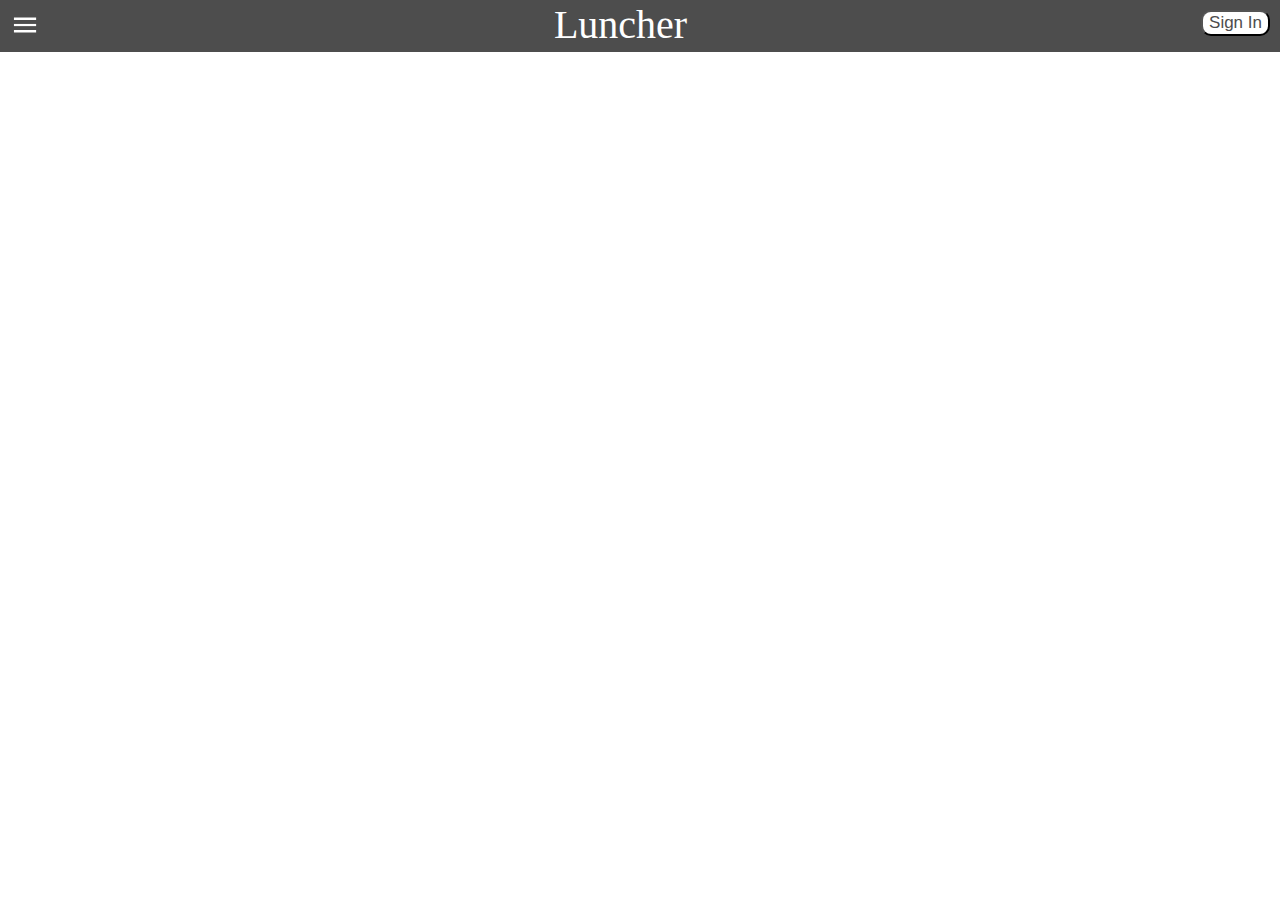
==== index.html @ e7b2f222 "Header design complete, not functional" ====
<!DOCTYPE html>
<html lang="en" dir="ltr">
  <head>
    <meta charset="utf-8">
    <meta name="viewport" content="width=device-width, initial-scale=1, shrink-to-fit=no">

    <title>Luncher</title>

    <link rel="stylesheet" type="text/css" media="screen" href="design/css/index.css">
  </head>

  <body>
    <nav>
      <div class="nav">
        <div class="menu">
          <img class="menu-btn" src="img/menu.png" alt="menu">
          <div class="menu-items">
            <a href="#">Item 1</a>
            <a href="#">Item 2</a>
          </div>
        </div>

        <div class="nav-txt">
          <h1>Luncher</h1>
        </div>

        <div class="login">
          <button type="button" name="login">Sign In</button>
        </div>
      </div>
    </nav>

  </body>
</html>
---- design/css/index.css ----
/* http://meyerweb.com/eric/tools/css/reset/
   v2.0 | 20110126
   License: none (public domain)
*/
html,
body,
div,
span,
applet,
object,
iframe,
h1,
h2,
h3,
h4,
h5,
h6,
p,
blockquote,
pre,
a,
abbr,
acronym,
address,
big,
cite,
code,
del,
dfn,
em,
img,
ins,
kbd,
q,
s,
samp,
small,
strike,
strong,
sub,
sup,
tt,
var,
b,
u,
i,
center,
dl,
dt,
dd,
ol,
ul,
li,
fieldset,
form,
label,
legend,
table,
caption,
tbody,
tfoot,
thead,
tr,
th,
td,
article,
aside,
canvas,
details,
embed,
figure,
figcaption,
footer,
header,
hgroup,
menu,
nav,
output,
ruby,
section,
summary,
time,
mark,
audio,
video {
  margin: 0;
  padding: 0;
  border: 0;
  font-size: 100%;
  font: inherit;
  vertical-align: baseline;
}
/* HTML5 display-role reset for older browsers */
article,
aside,
details,
figcaption,
figure,
footer,
header,
hgroup,
menu,
nav,
section {
  display: block;
}
body {
  line-height: 1;
}
ol,
ul {
  list-style: none;
}
blockquote,
q {
  quotes: none;
}
blockquote:before,
blockquote:after,
q:before,
q:after {
  content: '';
  content: none;
}
table {
  border-collapse: collapse;
  border-spacing: 0;
}
* {
  box-sizing: border-box;
}
html {
  font-size: 62.5%;
}
h1 {
  font-size: 4rem;
}
h2 {
  font-size: 3.2rem;
  padding-bottom: 10px;
}
h4 {
  font-size: 2.5rem;
  padding-bottom: 10px;
}
p {
  line-height: 1.5;
  font-size: 1.6rem;
  padding-bottom: 10px;
}
img {
  max-width: 100%;
  height: auto;
}
.container {
  max-width: 800px;
  width: 100%;
  margin: 0 auto;
}
.nav {
  display: flex;
  justify-content: space-between;
  width: 100%;
  background-color: #4d4d4d;
}
.nav .menu {
  margin: 1rem;
}
.nav .menu .menu-btn {
  width: 3rem;
  height: auto;
}
.nav .menu .menu-items {
  display: none;
}
.nav .nav-txt {
  margin: 0.5rem;
  font-size: 3rem;
  color: white;
}
.nav .login {
  margin: 1rem;
}
.nav .login button {
  font-size: 1.7rem;
  border-radius: 10px;
  color: #4d4d4d;
  background-color: white;
}
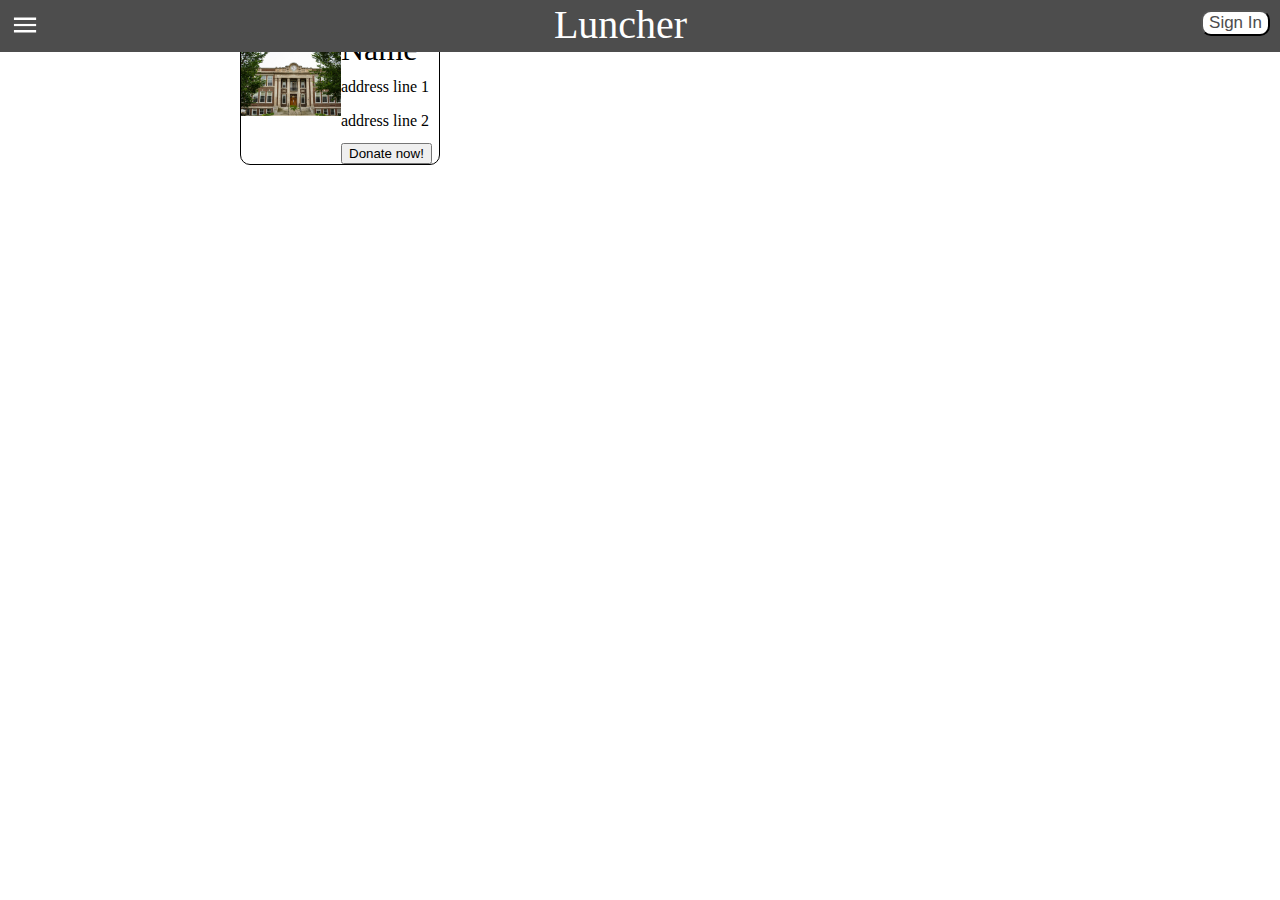
==== commit 41139ca3: "- Added float to nav bar - Lunch commit" ====
--- a/index.html
+++ b/index.html
@@ -6,14 +6,20 @@
 
     <title>Luncher</title>
 
+    <!-- My Style Sheets -->
     <link rel="stylesheet" type="text/css" media="screen" href="design/css/index.css">
+    <!-- Font Awesome Style Sheet -->
+    <link rel="stylesheet" href="https://use.fontawesome.com/releases/v5.7.1/css/all.css" integrity="sha384-fnmOCqbTlWIlj8LyTjo7mOUStjsKC4pOpQbqyi7RrhN7udi9RwhKkMHpvLbHG9Sr" crossorigin="anonymous">
+
+    <!-- My Scripts -->
+    <script src="ast/js/menu.js" async></script>
   </head>
 
   <body>
-    <nav>
+    <nav><!-- Navigation Bar -->
       <div class="nav">
         <div class="menu">
-          <img class="menu-btn" src="img/menu.png" alt="menu">
+          <img class="menu-btn" src="ast/img/menu.png" alt="menu">
           <div class="menu-items">
             <a href="#">Item 1</a>
             <a href="#">Item 2</a>
@@ -30,5 +36,30 @@
       </div>
     </nav>
 
+    <div class="container">
+      <header><!-- Header Carousel -->
+
+      </header>
+
+      <section><!-- Card Array -->
+        <article class="card">
+          <img src="ast/img/school.jpg" alt="Front of school">
+
+          <div class="card-info">
+            <h2>School Name</h2>
+
+            <p>address line 1</p>
+            <p>address line 2</p>
+
+            <i class="fas fa-phone-square"></i>
+            <i class="fas fa-envelope-square"></i>
+
+            <button type="button" name="donate">Donate now!</button>
+          </div>
+
+        </article>
+      </section>
+
+    </div>
   </body>
 </html>
--- a/design/css/index.css
+++ b/design/css/index.css
@@ -162,6 +162,8 @@
   justify-content: space-between;
   width: 100%;
   background-color: #4d4d4d;
+  z-index: 2;
+  position: fixed;
 }
 .nav .menu {
   margin: 1rem;
@@ -169,9 +171,18 @@
 .nav .menu .menu-btn {
   width: 3rem;
   height: auto;
+  cursor: pointer;
 }
 .nav .menu .menu-items {
   display: none;
+  position: absolute;
+  background-color: #4d4d4d;
+  min-width: 160px;
+  z-index: 2;
+  flex-direction: column;
+  align-items: center;
+  margin-top: 10px;
+  border: 1px solid white;
 }
 .nav .nav-txt {
   margin: 0.5rem;
@@ -187,3 +198,18 @@
   color: #4d4d4d;
   background-color: white;
 }
+.z-open {
+  display: flex;
+}
+.card {
+  display: flex;
+  border: 1px solid black;
+  border-radius: 10px;
+  max-width: 200px;
+  height: auto;
+}
+.card img {
+  width: 10rem;
+  height: auto;
+  margin: auto;
+}
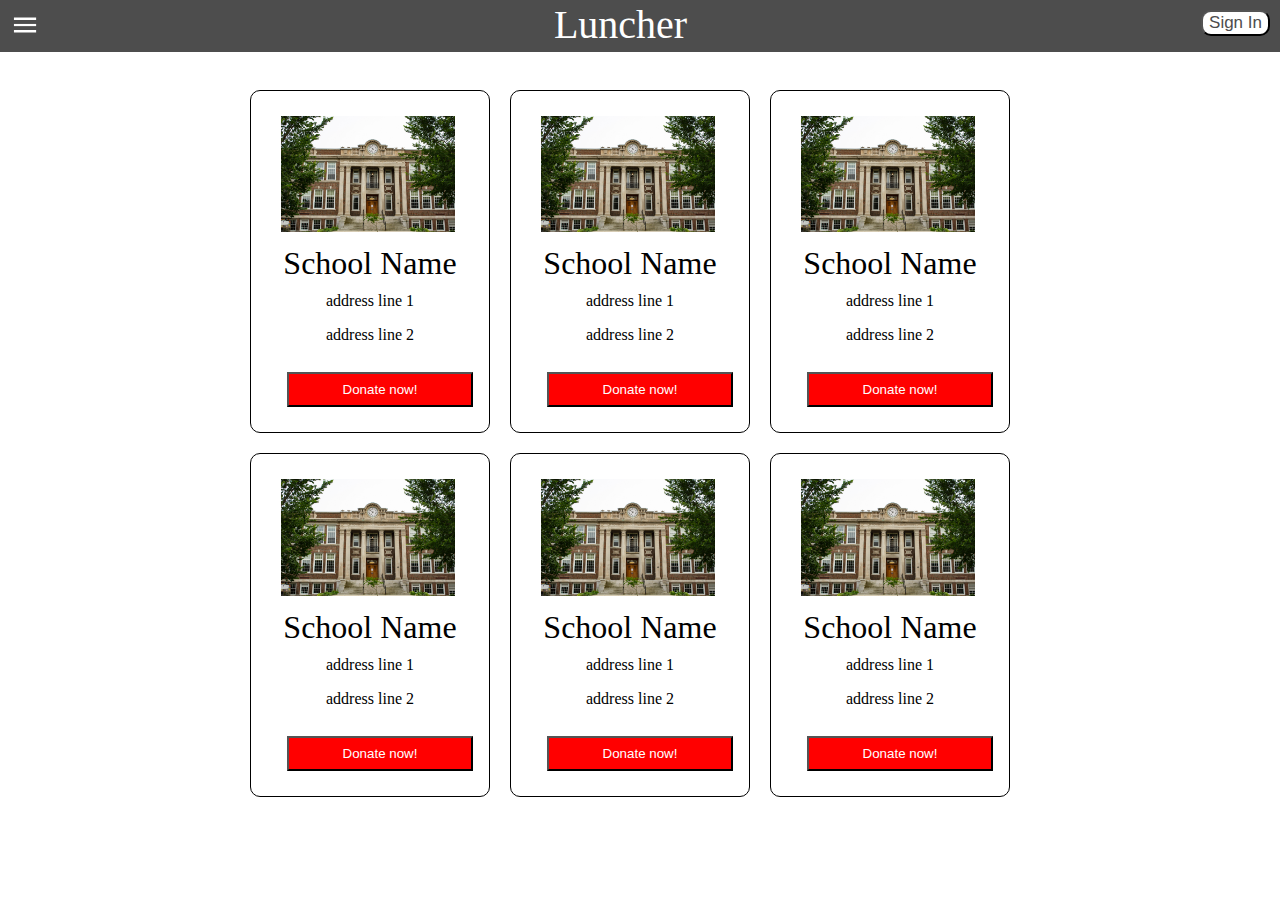
==== commit cf308234: "card templates in place *pat on back*" ====
--- a/index.html
+++ b/index.html
@@ -42,6 +42,8 @@
       </header>
 
       <section><!-- Card Array -->
+        <div class="card-box">
+
         <article class="card">
           <img src="ast/img/school.jpg" alt="Front of school">
 
@@ -58,6 +60,93 @@
           </div>
 
         </article>
+
+        <article class="card">
+          <img src="ast/img/school.jpg" alt="Front of school">
+
+          <div class="card-info">
+            <h2>School Name</h2>
+
+            <p>address line 1</p>
+            <p>address line 2</p>
+
+            <i class="fas fa-phone-square"></i>
+            <i class="fas fa-envelope-square"></i>
+
+            <button type="button" name="donate">Donate now!</button>
+          </div>
+
+        </article>
+
+        <article class="card">
+          <img src="ast/img/school.jpg" alt="Front of school">
+
+          <div class="card-info">
+            <h2>School Name</h2>
+
+            <p>address line 1</p>
+            <p>address line 2</p>
+
+            <i class="fas fa-phone-square"></i>
+            <i class="fas fa-envelope-square"></i>
+
+            <button type="button" name="donate">Donate now!</button>
+          </div>
+
+        </article>
+
+        <article class="card">
+          <img src="ast/img/school.jpg" alt="Front of school">
+
+          <div class="card-info">
+            <h2>School Name</h2>
+
+            <p>address line 1</p>
+            <p>address line 2</p>
+
+            <i class="fas fa-phone-square"></i>
+            <i class="fas fa-envelope-square"></i>
+
+            <button type="button" name="donate">Donate now!</button>
+          </div>
+
+        </article>
+
+        <article class="card">
+          <img src="ast/img/school.jpg" alt="Front of school">
+
+          <div class="card-info">
+            <h2>School Name</h2>
+
+            <p>address line 1</p>
+            <p>address line 2</p>
+
+            <i class="fas fa-phone-square"></i>
+            <i class="fas fa-envelope-square"></i>
+
+            <button type="button" name="donate">Donate now!</button>
+          </div>
+
+        </article>
+
+        <article class="card">
+          <img src="ast/img/school.jpg" alt="Front of school">
+
+          <div class="card-info">
+            <h2>School Name</h2>
+
+            <p>address line 1</p>
+            <p>address line 2</p>
+
+            <i class="fas fa-phone-square"></i>
+            <i class="fas fa-envelope-square"></i>
+
+            <button type="button" name="donate">Donate now!</button>
+          </div>
+
+        </article>
+
+        </div>
       </section>
 
     </div>
--- a/design/css/index.css
+++ b/design/css/index.css
@@ -156,6 +156,7 @@
   max-width: 800px;
   width: 100%;
   margin: 0 auto;
+  padding-top: 8rem;
 }
 .nav {
   display: flex;
@@ -201,15 +202,45 @@
 .z-open {
   display: flex;
 }
-.card {
-  display: flex;
+.card-box {
+  display: flex;
+  flex-direction: row;
+  flex-wrap: wrap;
+}
+.card-box .card {
+  display: flex;
+  flex-direction: column;
   border: 1px solid black;
   border-radius: 10px;
-  max-width: 200px;
-  height: auto;
-}
-.card img {
-  width: 10rem;
-  height: auto;
-  margin: auto;
-}
+  max-width: 30%;
+  height: auto;
+  text-align: center;
+  padding: 1rem;
+  margin: 1rem;
+}
+.card-box .card img {
+  width: 80%;
+  height: auto;
+  margin: 1.5rem 9%;
+}
+.card-box .card .card-info i {
+  font-size: 3rem;
+  margin: 0.5rem;
+  cursor: pointer;
+  color: red;
+}
+.card-box .card .card-info i:hover {
+  color: #666666;
+}
+.card-box .card .card-info button {
+  width: 85%;
+  height: 3.5rem;
+  margin: 1.5rem auto;
+  background-color: red;
+  color: white;
+  cursor: pointer;
+}
+.card-box .card .card-info button:hover {
+  background-color: white;
+  color: red;
+}
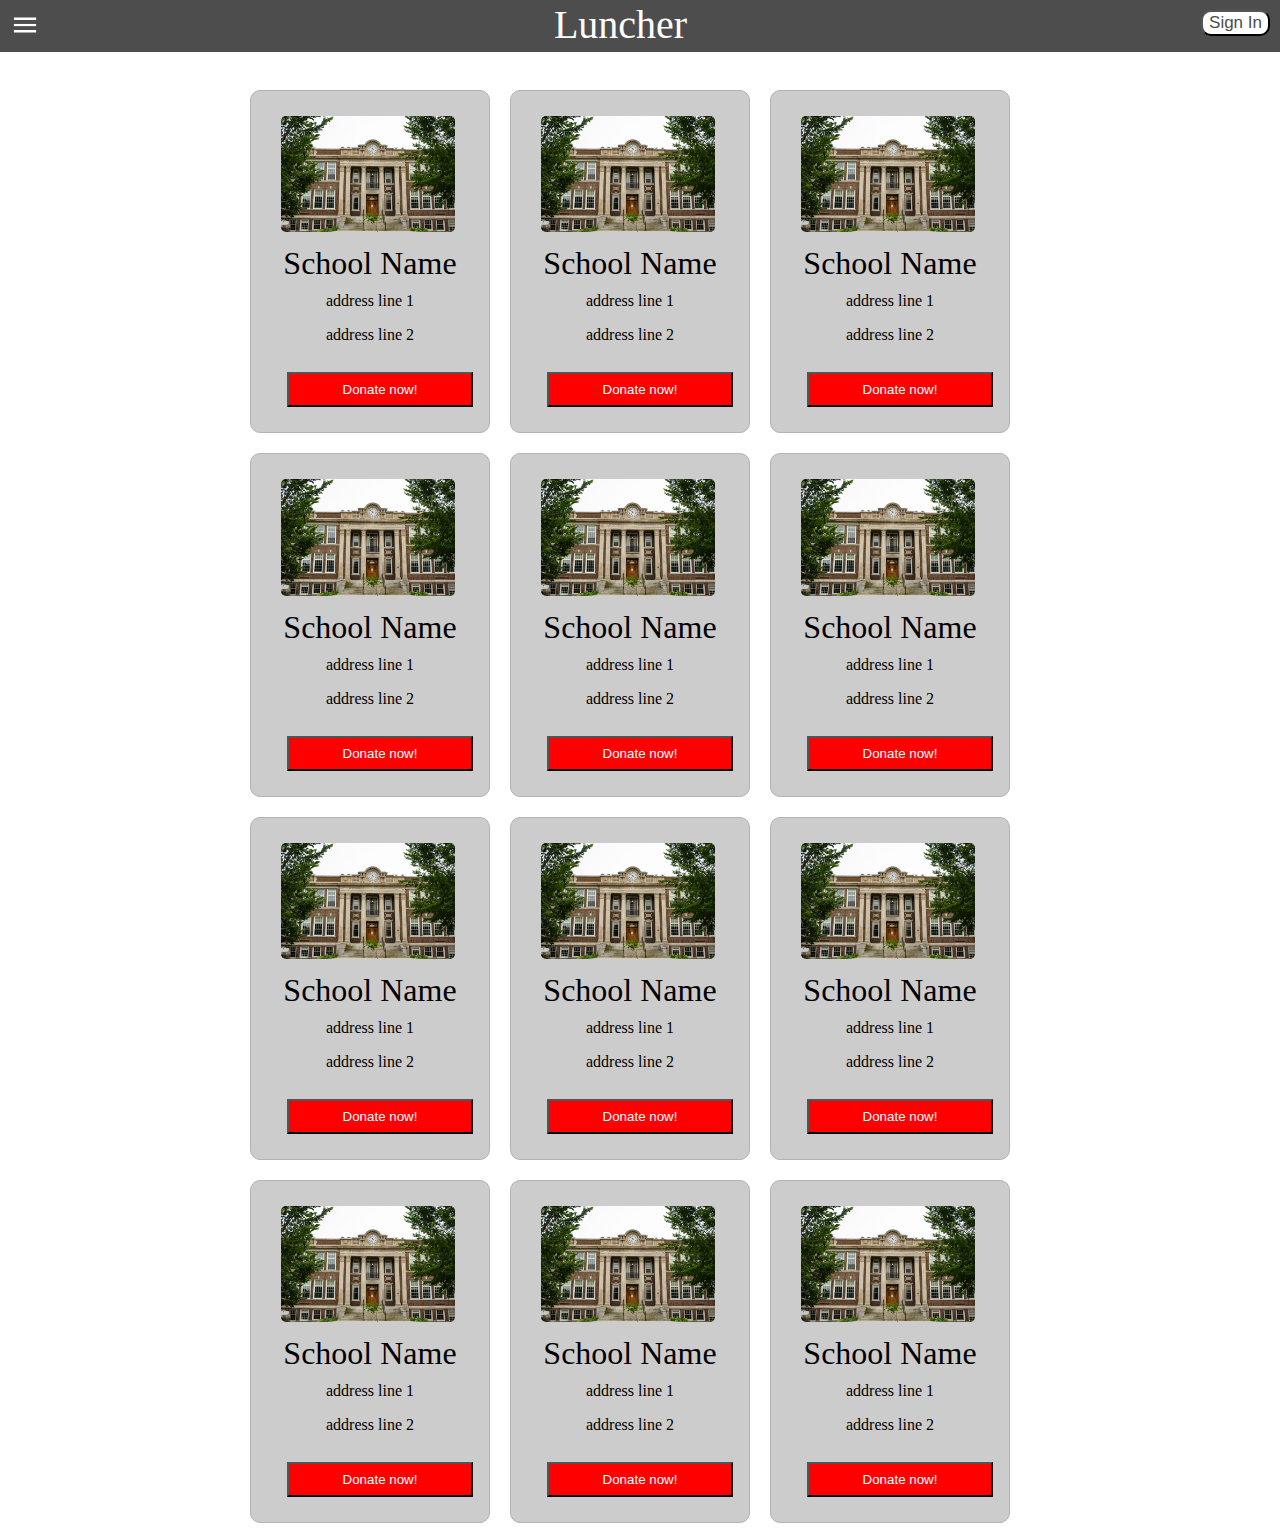
==== commit 96ea0508: "- cards flex and grow - design touch ups" ====
--- a/index.html
+++ b/index.html
@@ -146,6 +146,108 @@
 
         </article>
 
+        <article class="card">
+          <img src="ast/img/school.jpg" alt="Front of school">
+
+          <div class="card-info">
+            <h2>School Name</h2>
+
+            <p>address line 1</p>
+            <p>address line 2</p>
+
+            <i class="fas fa-phone-square"></i>
+            <i class="fas fa-envelope-square"></i>
+
+            <button type="button" name="donate">Donate now!</button>
+          </div>
+
+        </article>
+
+        <article class="card">
+          <img src="ast/img/school.jpg" alt="Front of school">
+
+          <div class="card-info">
+            <h2>School Name</h2>
+
+            <p>address line 1</p>
+            <p>address line 2</p>
+
+            <i class="fas fa-phone-square"></i>
+            <i class="fas fa-envelope-square"></i>
+
+            <button type="button" name="donate">Donate now!</button>
+          </div>
+
+        </article>
+
+        <article class="card">
+          <img src="ast/img/school.jpg" alt="Front of school">
+
+          <div class="card-info">
+            <h2>School Name</h2>
+
+            <p>address line 1</p>
+            <p>address line 2</p>
+
+            <i class="fas fa-phone-square"></i>
+            <i class="fas fa-envelope-square"></i>
+
+            <button type="button" name="donate">Donate now!</button>
+          </div>
+
+        </article>
+
+        <article class="card">
+          <img src="ast/img/school.jpg" alt="Front of school">
+
+          <div class="card-info">
+            <h2>School Name</h2>
+
+            <p>address line 1</p>
+            <p>address line 2</p>
+
+            <i class="fas fa-phone-square"></i>
+            <i class="fas fa-envelope-square"></i>
+
+            <button type="button" name="donate">Donate now!</button>
+          </div>
+
+        </article>
+
+        <article class="card">
+          <img src="ast/img/school.jpg" alt="Front of school">
+
+          <div class="card-info">
+            <h2>School Name</h2>
+
+            <p>address line 1</p>
+            <p>address line 2</p>
+
+            <i class="fas fa-phone-square"></i>
+            <i class="fas fa-envelope-square"></i>
+
+            <button type="button" name="donate">Donate now!</button>
+          </div>
+
+        </article>
+
+        <article class="card">
+          <img src="ast/img/school.jpg" alt="Front of school">
+
+          <div class="card-info">
+            <h2>School Name</h2>
+
+            <p>address line 1</p>
+            <p>address line 2</p>
+
+            <i class="fas fa-phone-square"></i>
+            <i class="fas fa-envelope-square"></i>
+
+            <button type="button" name="donate">Donate now!</button>
+          </div>
+
+        </article>
+
         </div>
       </section>
 
--- a/design/css/index.css
+++ b/design/css/index.css
@@ -210,18 +210,20 @@
 .card-box .card {
   display: flex;
   flex-direction: column;
-  border: 1px solid black;
+  border: 1.5px solid #b3b3b3;
   border-radius: 10px;
   max-width: 30%;
   height: auto;
   text-align: center;
   padding: 1rem;
   margin: 1rem;
+  background-color: #cccccc;
 }
 .card-box .card img {
   width: 80%;
   height: auto;
   margin: 1.5rem 9%;
+  border-radius: 5px;
 }
 .card-box .card .card-info i {
   font-size: 3rem;
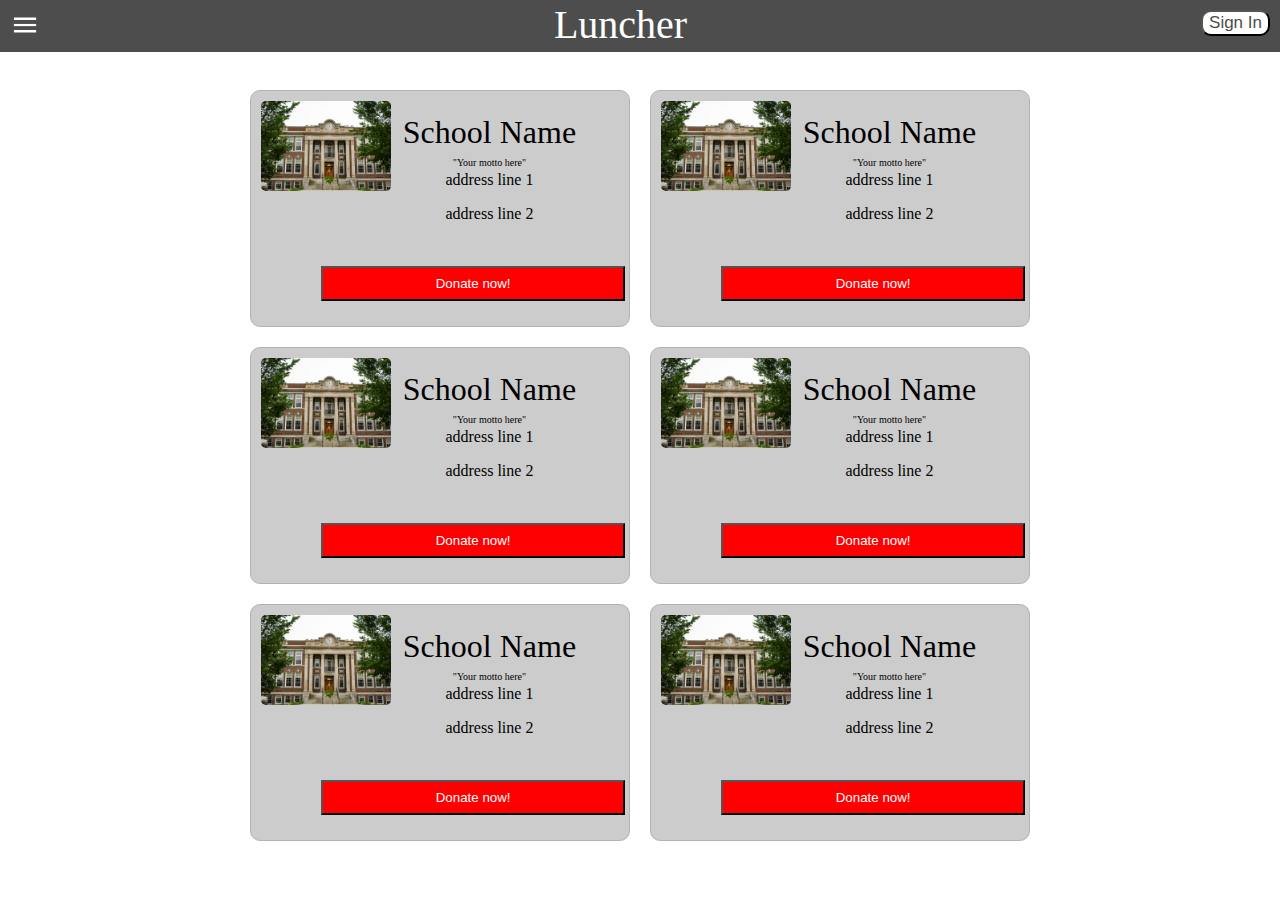
==== commit 2af0a2e6: "card refactor" ====
--- a/index.html
+++ b/index.html
@@ -49,10 +49,12 @@
 
           <div class="card-info">
             <h2>School Name</h2>
-
+            <h3>"Your motto here"</h3>
             <p>address line 1</p>
             <p>address line 2</p>
+          </div>
 
+          <div class="card-btns">
             <i class="fas fa-phone-square"></i>
             <i class="fas fa-envelope-square"></i>
 
@@ -66,10 +68,12 @@
 
           <div class="card-info">
             <h2>School Name</h2>
-
+            <h3>"Your motto here"</h3>
             <p>address line 1</p>
             <p>address line 2</p>
+          </div>
 
+          <div class="card-btns">
             <i class="fas fa-phone-square"></i>
             <i class="fas fa-envelope-square"></i>
 
@@ -83,10 +87,12 @@
 
           <div class="card-info">
             <h2>School Name</h2>
-
+            <h3>"Your motto here"</h3>
             <p>address line 1</p>
             <p>address line 2</p>
+          </div>
 
+          <div class="card-btns">
             <i class="fas fa-phone-square"></i>
             <i class="fas fa-envelope-square"></i>
 
@@ -100,10 +106,12 @@
 
           <div class="card-info">
             <h2>School Name</h2>
-
+            <h3>"Your motto here"</h3>
             <p>address line 1</p>
             <p>address line 2</p>
+          </div>
 
+          <div class="card-btns">
             <i class="fas fa-phone-square"></i>
             <i class="fas fa-envelope-square"></i>
 
@@ -117,10 +125,12 @@
 
           <div class="card-info">
             <h2>School Name</h2>
-
+            <h3>"Your motto here"</h3>
             <p>address line 1</p>
             <p>address line 2</p>
+          </div>
 
+          <div class="card-btns">
             <i class="fas fa-phone-square"></i>
             <i class="fas fa-envelope-square"></i>
 
@@ -134,10 +144,12 @@
 
           <div class="card-info">
             <h2>School Name</h2>
-
+            <h3>"Your motto here"</h3>
             <p>address line 1</p>
             <p>address line 2</p>
+          </div>
 
+          <div class="card-btns">
             <i class="fas fa-phone-square"></i>
             <i class="fas fa-envelope-square"></i>
 
@@ -145,109 +157,6 @@
           </div>
 
         </article>
-
-        <article class="card">
-          <img src="ast/img/school.jpg" alt="Front of school">
-
-          <div class="card-info">
-            <h2>School Name</h2>
-
-            <p>address line 1</p>
-            <p>address line 2</p>
-
-            <i class="fas fa-phone-square"></i>
-            <i class="fas fa-envelope-square"></i>
-
-            <button type="button" name="donate">Donate now!</button>
-          </div>
-
-        </article>
-
-        <article class="card">
-          <img src="ast/img/school.jpg" alt="Front of school">
-
-          <div class="card-info">
-            <h2>School Name</h2>
-
-            <p>address line 1</p>
-            <p>address line 2</p>
-
-            <i class="fas fa-phone-square"></i>
-            <i class="fas fa-envelope-square"></i>
-
-            <button type="button" name="donate">Donate now!</button>
-          </div>
-
-        </article>
-
-        <article class="card">
-          <img src="ast/img/school.jpg" alt="Front of school">
-
-          <div class="card-info">
-            <h2>School Name</h2>
-
-            <p>address line 1</p>
-            <p>address line 2</p>
-
-            <i class="fas fa-phone-square"></i>
-            <i class="fas fa-envelope-square"></i>
-
-            <button type="button" name="donate">Donate now!</button>
-          </div>
-
-        </article>
-
-        <article class="card">
-          <img src="ast/img/school.jpg" alt="Front of school">
-
-          <div class="card-info">
-            <h2>School Name</h2>
-
-            <p>address line 1</p>
-            <p>address line 2</p>
-
-            <i class="fas fa-phone-square"></i>
-            <i class="fas fa-envelope-square"></i>
-
-            <button type="button" name="donate">Donate now!</button>
-          </div>
-
-        </article>
-
-        <article class="card">
-          <img src="ast/img/school.jpg" alt="Front of school">
-
-          <div class="card-info">
-            <h2>School Name</h2>
-
-            <p>address line 1</p>
-            <p>address line 2</p>
-
-            <i class="fas fa-phone-square"></i>
-            <i class="fas fa-envelope-square"></i>
-
-            <button type="button" name="donate">Donate now!</button>
-          </div>
-
-        </article>
-
-        <article class="card">
-          <img src="ast/img/school.jpg" alt="Front of school">
-
-          <div class="card-info">
-            <h2>School Name</h2>
-
-            <p>address line 1</p>
-            <p>address line 2</p>
-
-            <i class="fas fa-phone-square"></i>
-            <i class="fas fa-envelope-square"></i>
-
-            <button type="button" name="donate">Donate now!</button>
-          </div>
-
-        </article>
-
         </div>
       </section>
 
--- a/design/css/index.css
+++ b/design/css/index.css
@@ -209,10 +209,11 @@
 }
 .card-box .card {
   display: flex;
-  flex-direction: column;
+  flex-direction: row;
+  flex-wrap: wrap;
   border: 1.5px solid #b3b3b3;
   border-radius: 10px;
-  max-width: 30%;
+  max-width: 380px;
   height: auto;
   text-align: center;
   padding: 1rem;
@@ -220,21 +221,28 @@
   background-color: #cccccc;
 }
 .card-box .card img {
-  width: 80%;
-  height: auto;
-  margin: 1.5rem 9%;
+  width: 13rem;
+  height: 9rem;
   border-radius: 5px;
 }
-.card-box .card .card-info i {
+.card-box .card .card-info {
+  width: 49%;
+  height: auto;
+  margin: 1.5rem 3%;
+}
+.card-box .card .card-btns {
+  width: 100%;
+}
+.card-box .card .card-btns i {
   font-size: 3rem;
-  margin: 0.5rem;
+  margin: 0.5rem 1.5rem;
   cursor: pointer;
   color: red;
 }
-.card-box .card .card-info i:hover {
+.card-box .card .card-btns i:hover {
   color: #666666;
 }
-.card-box .card .card-info button {
+.card-box .card .card-btns button {
   width: 85%;
   height: 3.5rem;
   margin: 1.5rem auto;
@@ -242,7 +250,7 @@
   color: white;
   cursor: pointer;
 }
-.card-box .card .card-info button:hover {
+.card-box .card .card-btns button:hover {
   background-color: white;
   color: red;
 }
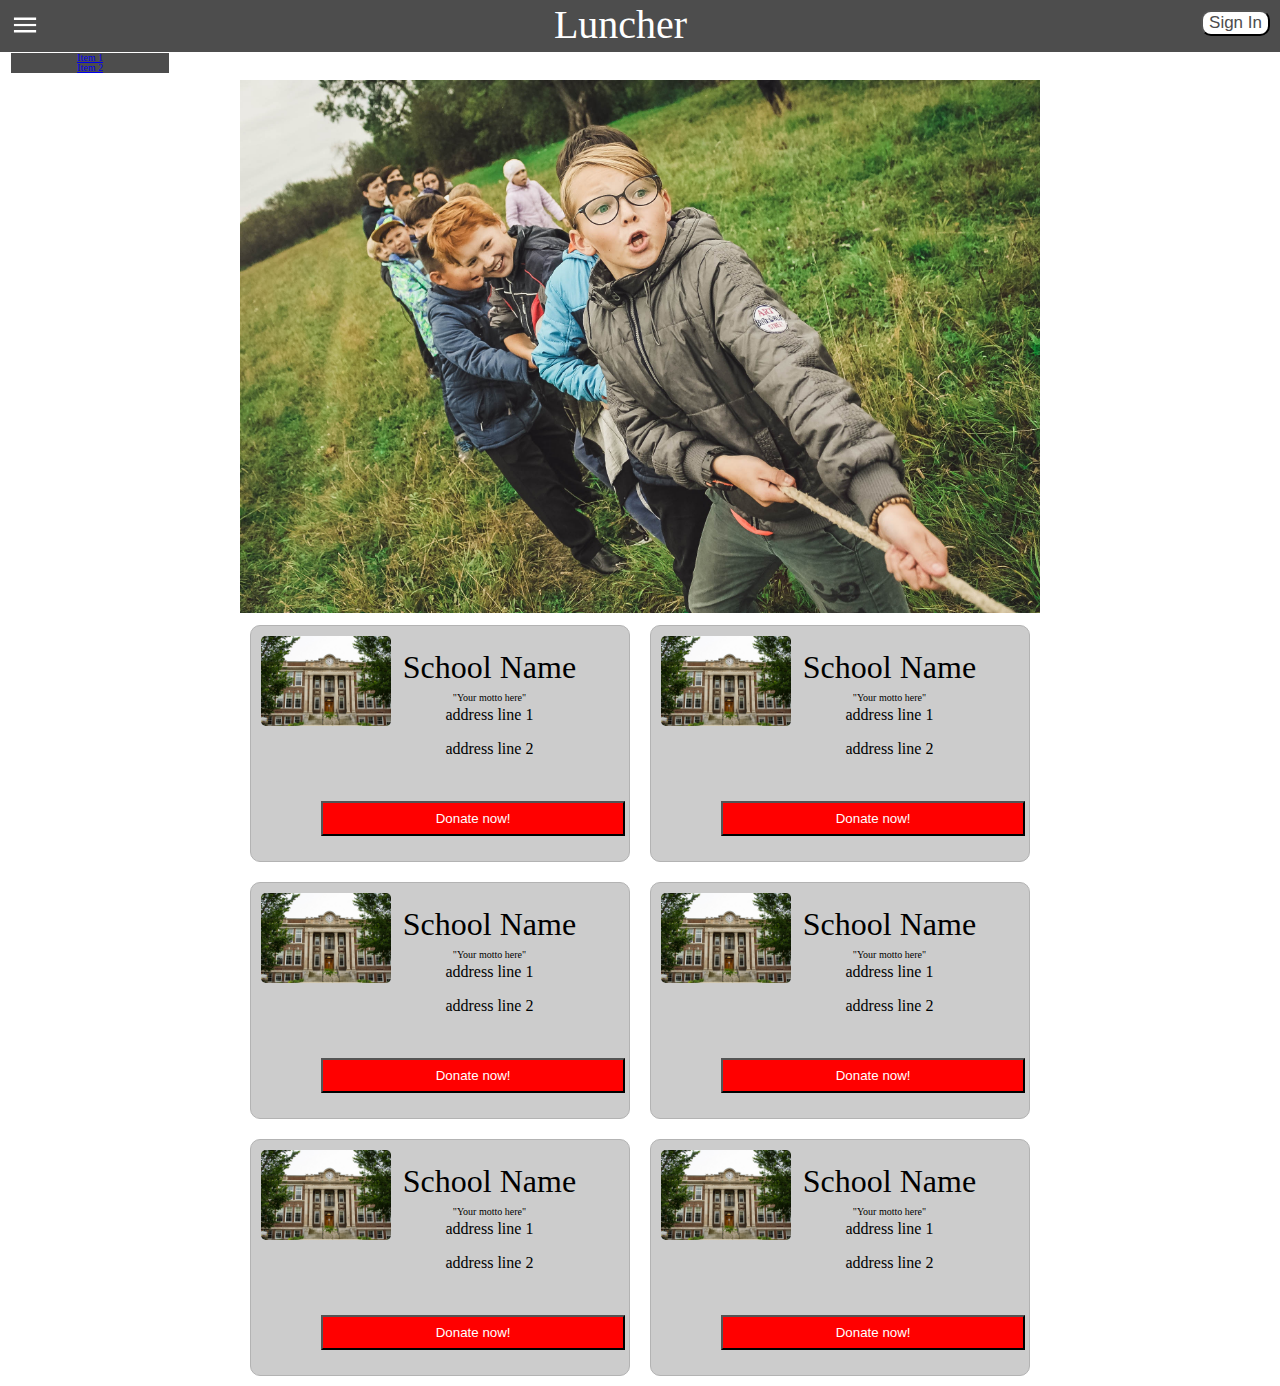
==== commit 6ddd0631: "Morning commit" ====
--- a/index.html
+++ b/index.html
@@ -38,7 +38,7 @@
 
     <div class="container">
       <header><!-- Header Carousel -->
-
+        <img src="ast/img/head.jpg" alt="">
       </header>
 
       <section><!-- Card Array -->
--- a/design/css/index.css
+++ b/design/css/index.css
@@ -166,16 +166,30 @@
   z-index: 2;
   position: fixed;
 }
-.nav .menu {
+.nav .nav-txt {
+  margin: 0.5rem;
+  font-size: 3rem;
+  color: white;
+}
+.nav .login {
   margin: 1rem;
 }
-.nav .menu .menu-btn {
+.nav .login button {
+  font-size: 1.7rem;
+  border-radius: 10px;
+  color: #4d4d4d;
+  background-color: white;
+}
+.menu {
+  margin: 1rem;
+  cursor: pointer;
+}
+.menu .menu-btn {
   width: 3rem;
   height: auto;
-  cursor: pointer;
-}
-.nav .menu .menu-items {
-  display: none;
+}
+.menu .menu-items {
+  display: flex;
   position: absolute;
   background-color: #4d4d4d;
   min-width: 160px;
@@ -185,20 +199,6 @@
   margin-top: 10px;
   border: 1px solid white;
 }
-.nav .nav-txt {
-  margin: 0.5rem;
-  font-size: 3rem;
-  color: white;
-}
-.nav .login {
-  margin: 1rem;
-}
-.nav .login button {
-  font-size: 1.7rem;
-  border-radius: 10px;
-  color: #4d4d4d;
-  background-color: white;
-}
 .z-open {
   display: flex;
 }
@@ -254,3 +254,6 @@
   background-color: white;
   color: red;
 }
+.bkgrd {
+  object-fit: cover;
+}
